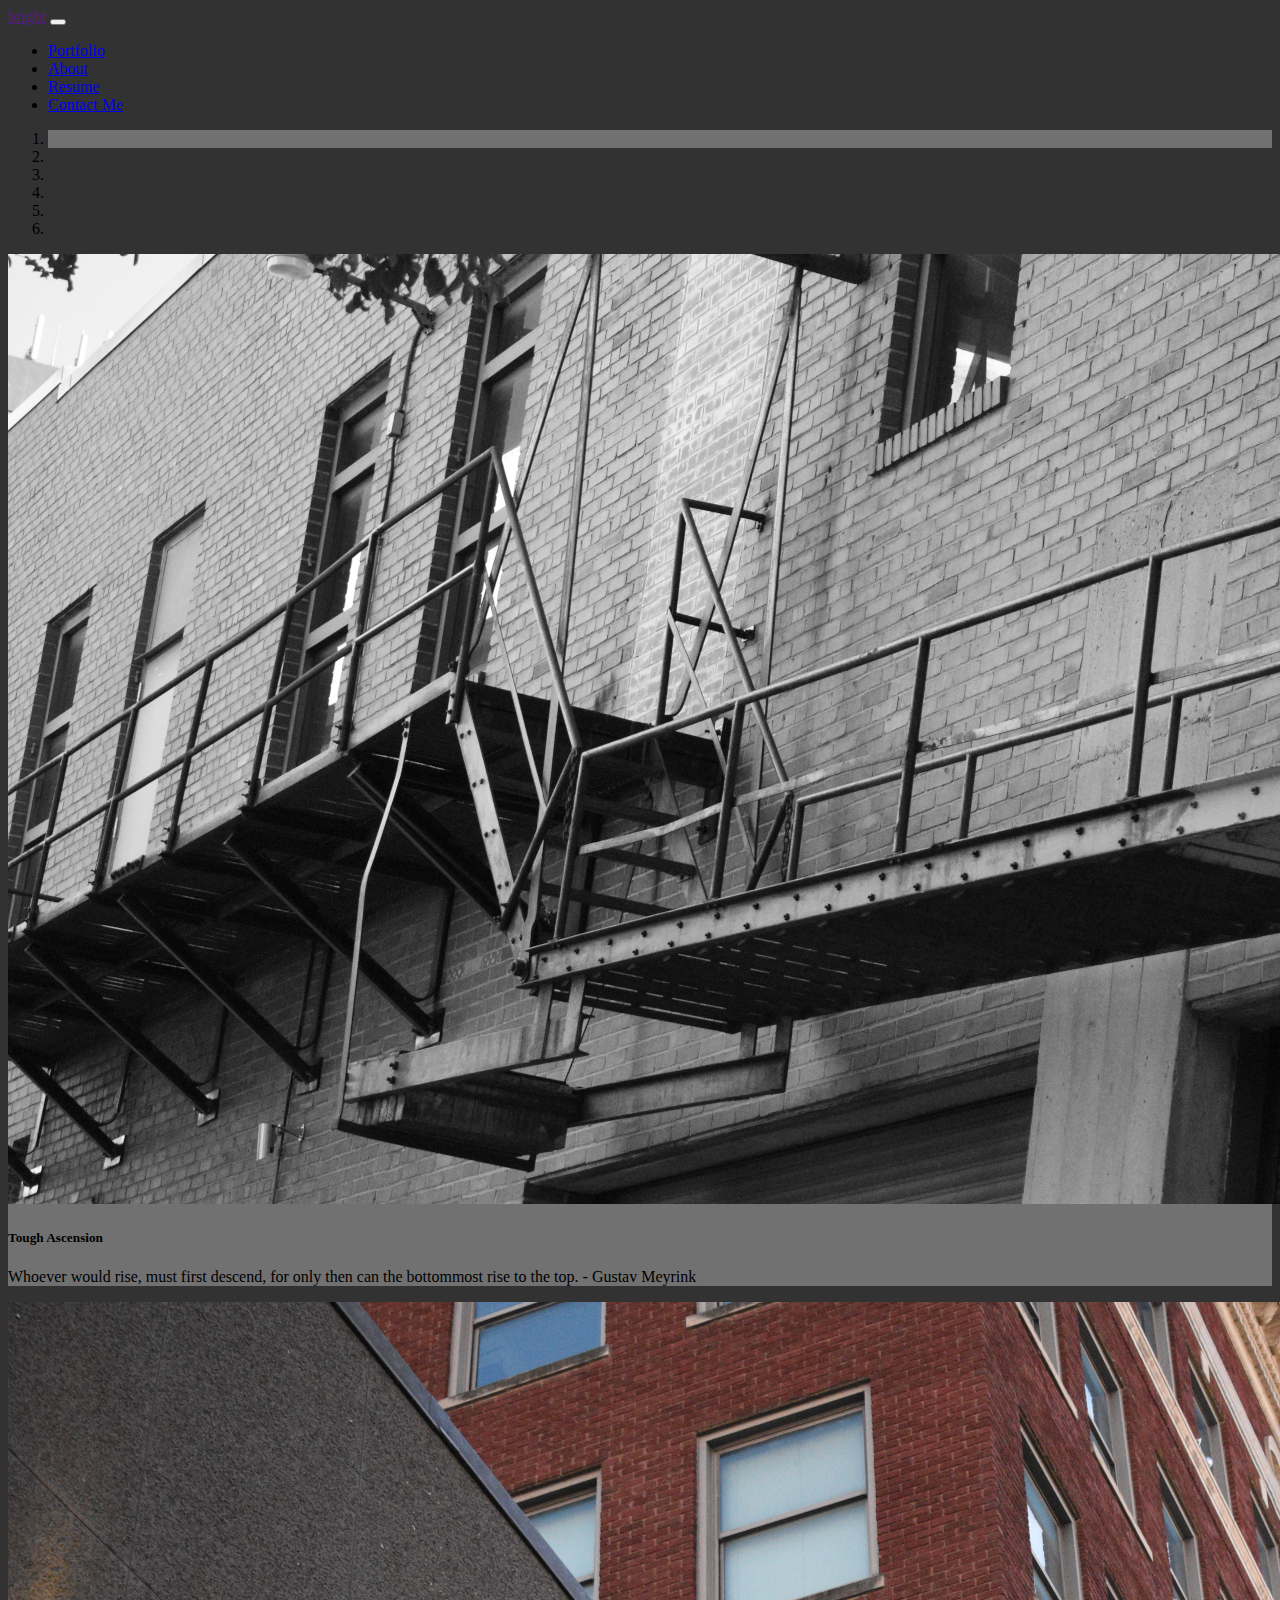
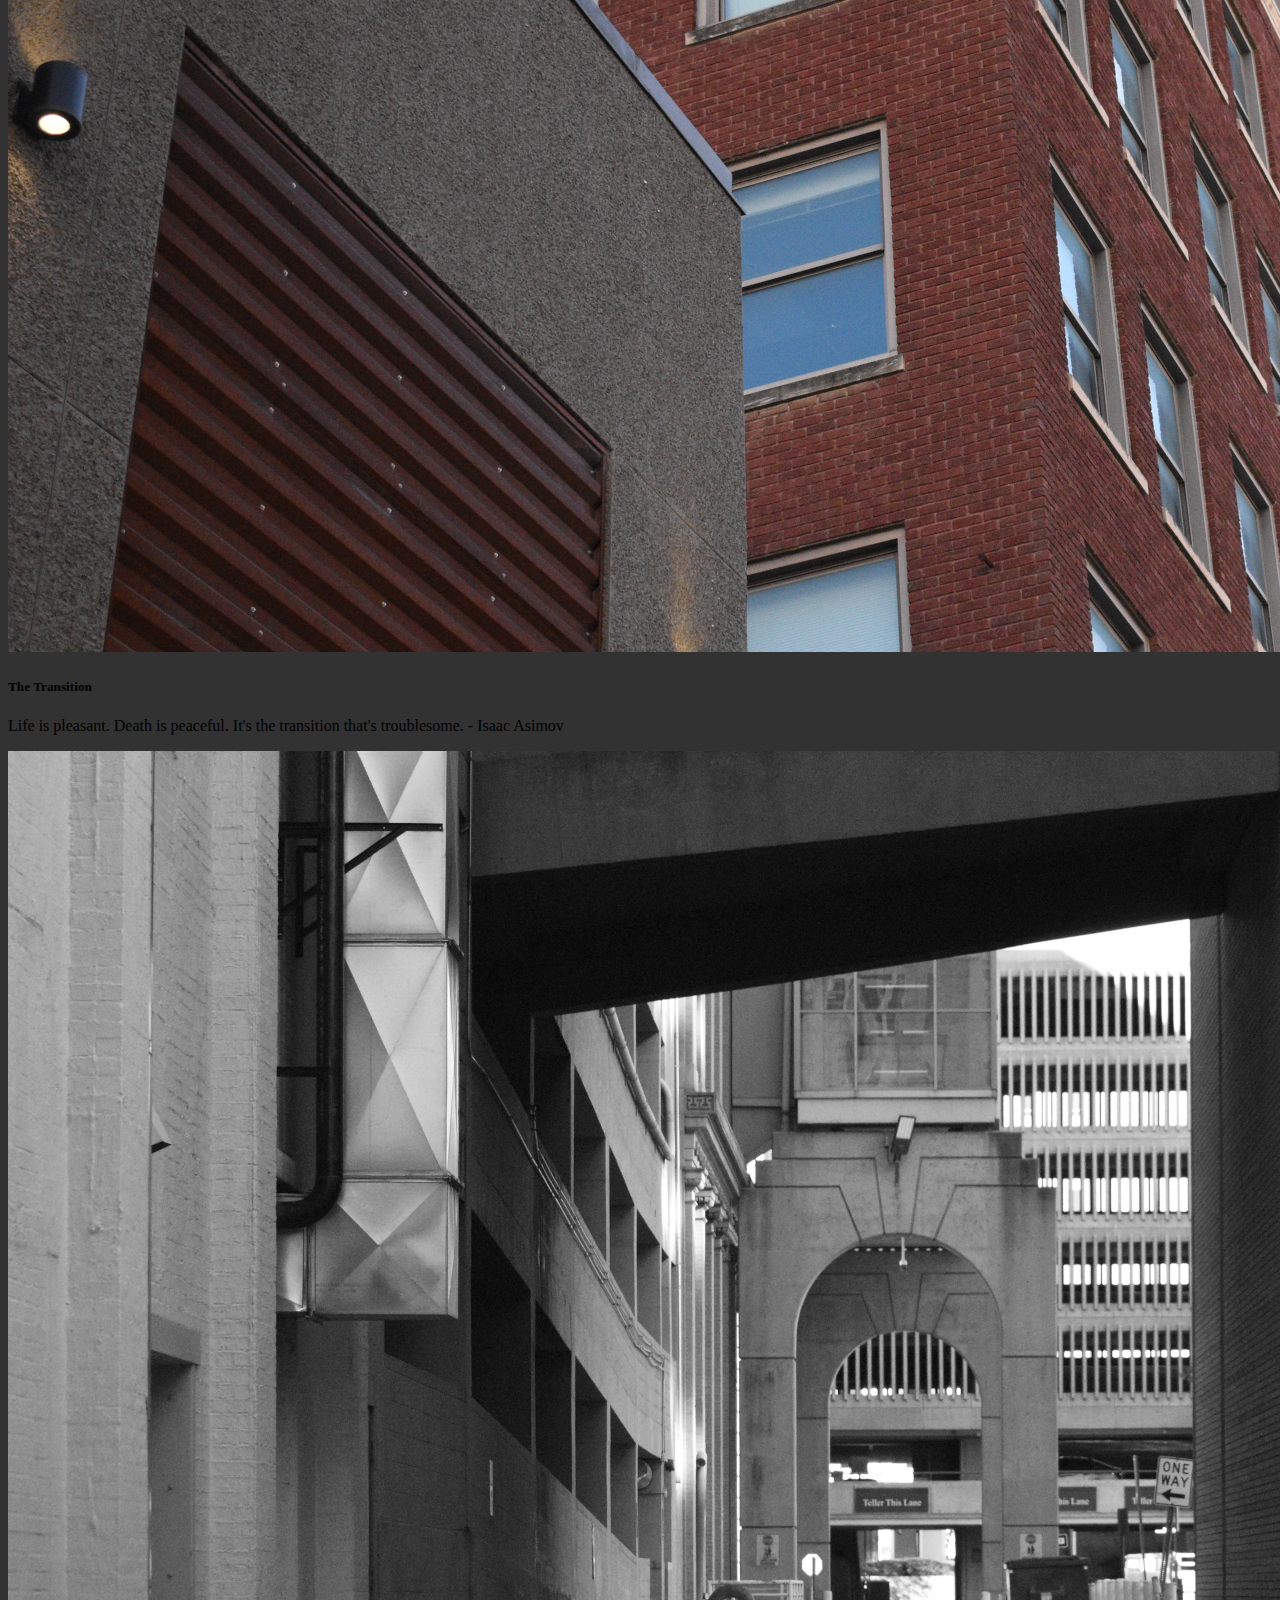
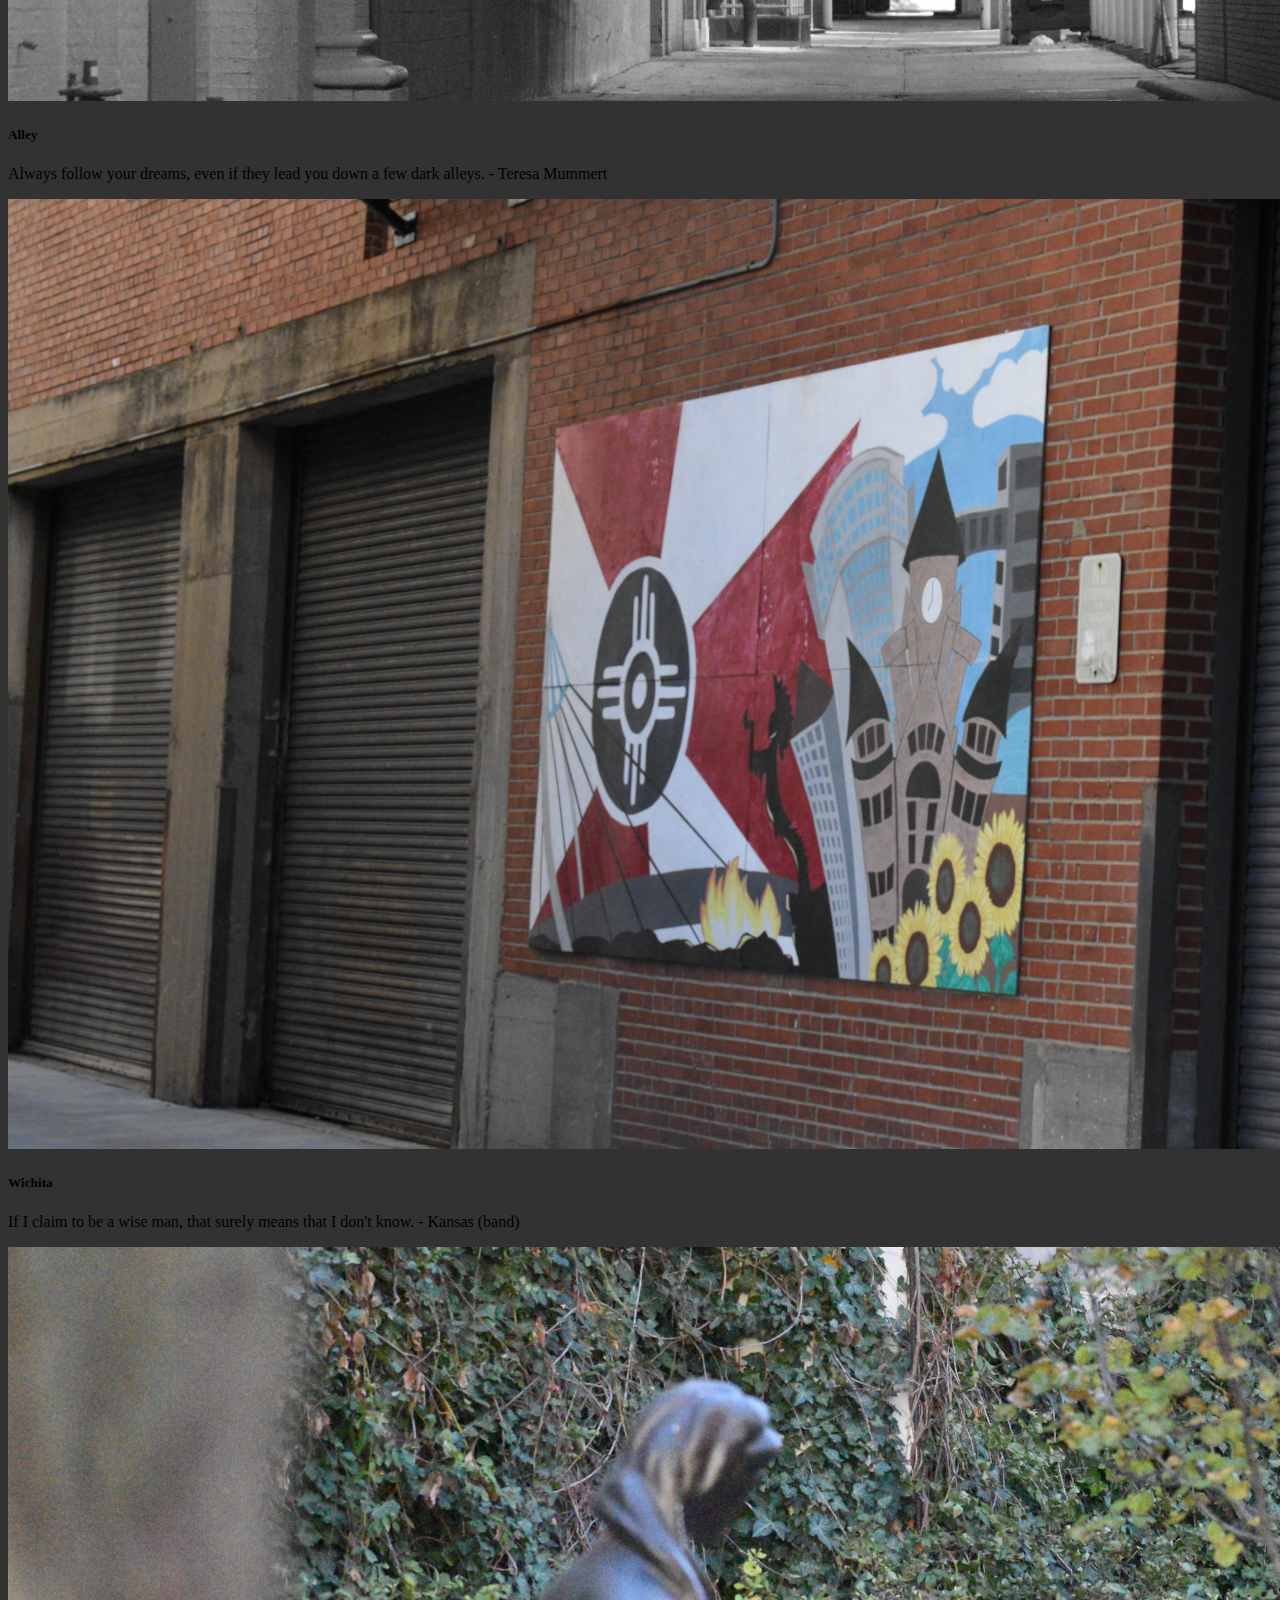
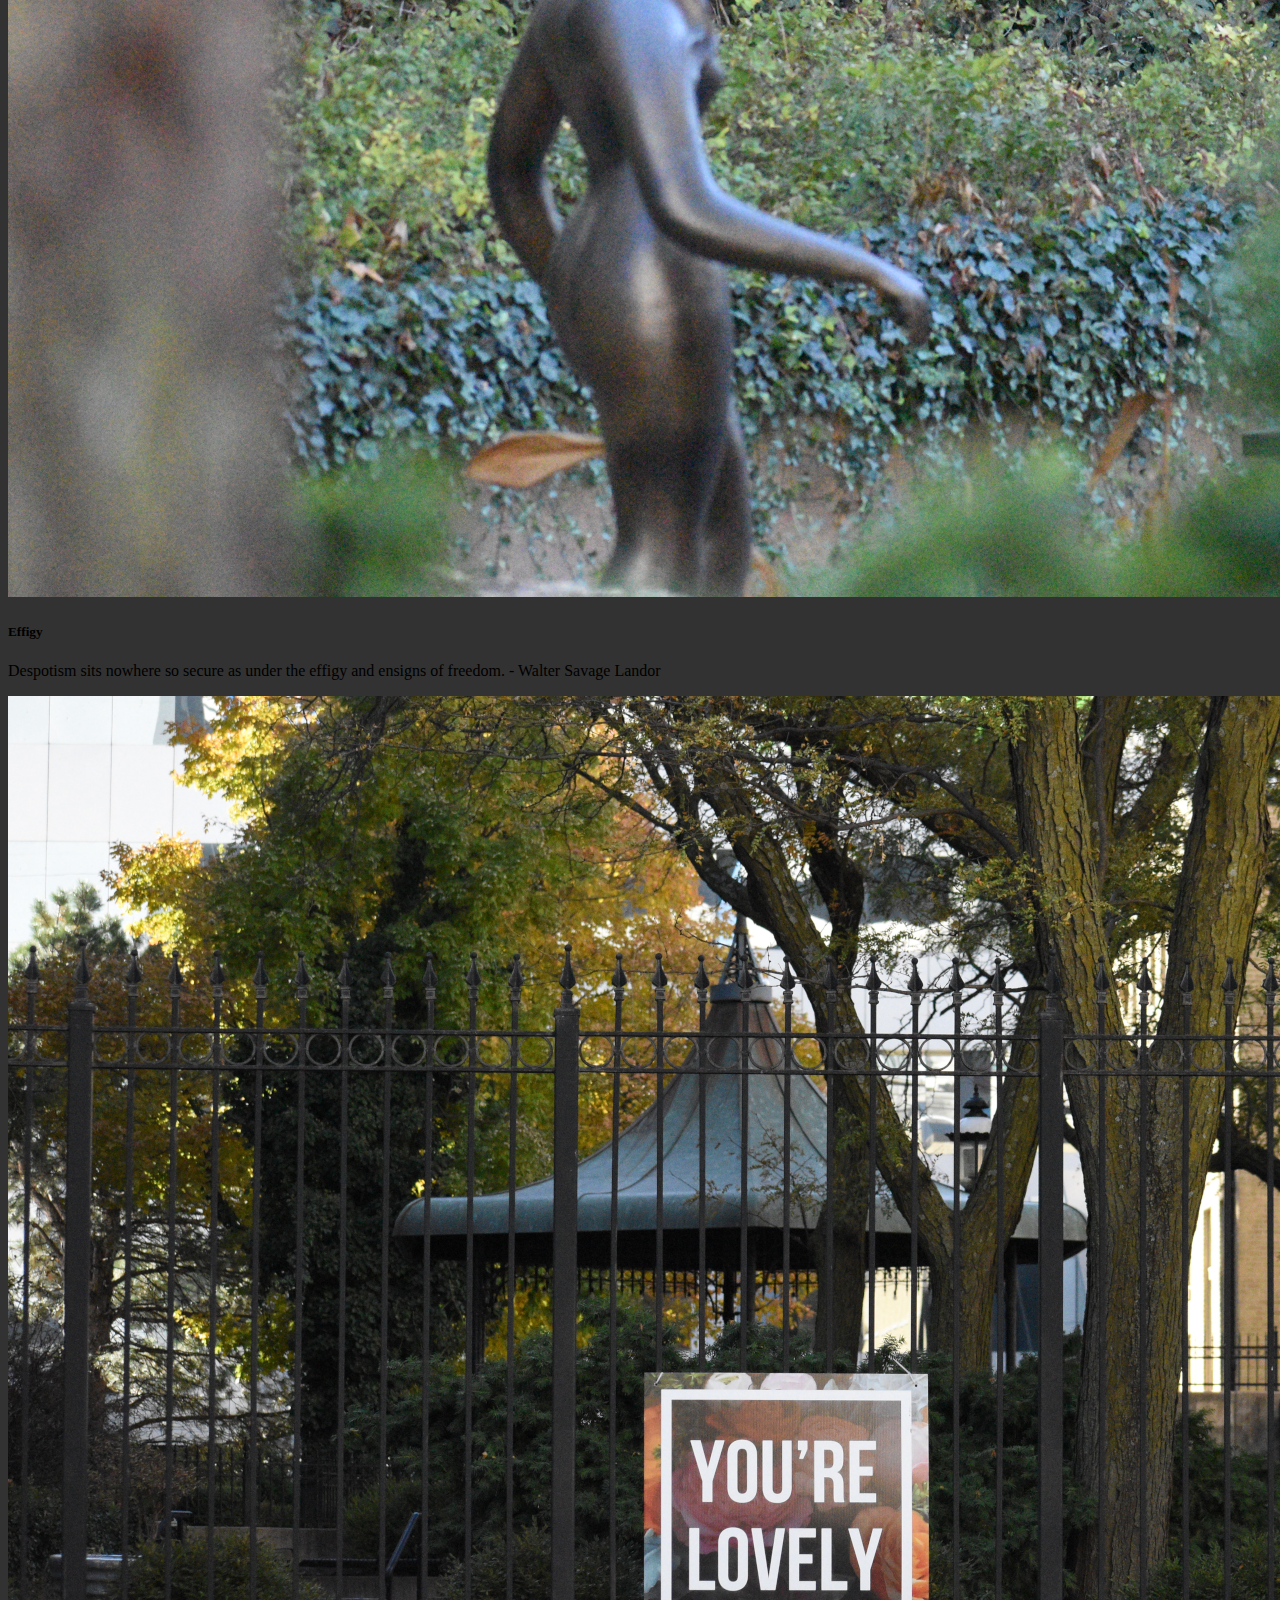
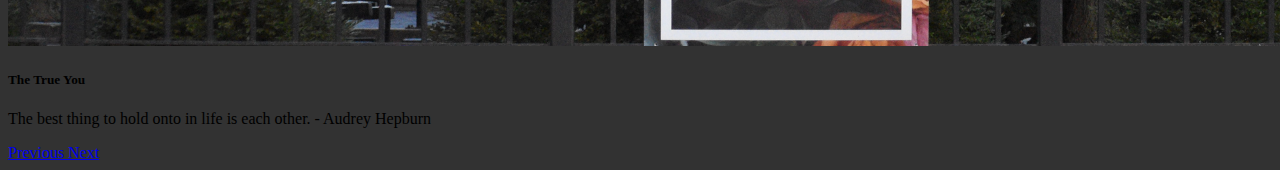
==== index.html @ 81909c21 "Initail upload" ====
<!DOCTYPE html>
<html lang="en">
<head>
    <meta charset="UTF-8">
    <meta name="viewport" content="width=device-width, initial-scale=1, shrink-to-fit=no">

    <title>Jeremy Page</title>
    <link rel="stylesheet" href="https://cdn.jsdelivr.net/npm/bootstrap@4.5.3/dist/css/bootstrap.min.css" integrity="sha384-TX8t27EcRE3e/ihU7zmQxVncDAy5uIKz4rEkgIXeMed4M0jlfIDPvg6uqKI2xXr2" crossorigin="anonymous">
    <link rel="stylesheet" href="style.css" type="text/css">
    <link rel="icon" href="beaverFavicon.ico">


</head>
<body>

<!-- Code for navbar is modified from examples at https://getbootstrap.com/docs/4.5/components/navbar/ -->
    <nav class="navbar fixed-top navbar-expand-lg navbar-dark">
        <a class="navbar-brand" href=""> bright</a>

        <button class="navbar-toggler" type="button" data-toggle="collapse" data-target="#navbarID" aria-controls="navbarToggler" aria-expanded="false" aria-label="Toggle navigation">
            <span class="navbar-toggler-icon"></span>
        </button>

        <div class="collapse navbar-collapse" id="navbarID">
        <ul class="navbar-nav ml-auto">
            <li class="nav-item">
                <a class="nav-link" href="portfolio.html">Portfolio</a>
            </li>
            <li class="nav-item">
                <a class="nav-link" href="about-me.html">About</a>
            </li>
            <li class="nav-item">
                <a class="nav-link" href="resume.html">Resume</a>
            </li>
            <li class="nav-item">
                <a class="nav-link" href="contact-me.html">Contact Me</a>
            </li>
        </ul>
        </div>
    </nav>


    <!-- Code for carousel was modified from examples at https://getbootstrap.com/docs/4.5/components/carousel/ -->
    <div id="carousel" class="carousel slide z-depth-1-half mt-5" data-ride="carousel">
        <ol class="carousel-indicators">
            <li data-target="#carousel" data-slide-to="0" class="active"></li>
            <li data-target="#carousel" data-slide-to="1"></li>
            <li data-target="#carousel" data-slide-to="2"></li>
            <li data-target="#carousel" data-slide-to="3"></li>
            <li data-target="#carousel" data-slide-to="4"></li>
            <li data-target="#carousel" data-slide-to="5"></li>

        </ol>
        <div class="carousel-inner">
            <div class="carousel-item active">
                <img src="img/stairAlleyCropped.png" class="d-block w-100" alt="Payton Wall">
                <div class="carousel-caption d-none d-md-block">
                    <h5>Tough Ascension</h5>
                    <p>Whoever would rise, must first descend, for only then can the bottommost rise to the top. - Gustav Meyrink</p>
                </div>
            </div>
            <div class="carousel-item">
                <img src="img/buildingsSideCropped.png" class="d-block w-100" alt="Payton Stairs">
                <div class="carousel-caption d-none d-md-block">
                    <h5>The Transition</h5>
                    <p>Life is pleasant. Death is peaceful. It's the transition that's troublesome. - Isaac Asimov</p>
                </div>
            </div>
            <div class="carousel-item">
                <img src="img/longAlleyCropped.png" class="d-block w-100" alt="Payton Stairs 2">
                <div class="carousel-caption d-none d-md-block">
                    <h5>Alley</h5>
                    <p>Always follow your dreams, even if they lead you down a few dark alleys. - Teresa Mummert</p>
                </div>
            </div>
            <div class="carousel-item">
                <img src="img/alleyArtColorCropped.png" class="d-block w-100" alt="Payton Stairs 2">
                <div class="carousel-caption d-none d-md-block">
                    <h5>Wichita</h5>
                    <p>If I claim to be a wise man, that surely means that I don't know. - Kansas (band)</p>
                </div>
            </div>
            <div class="carousel-item">
                <img src="img/statueWalkingCropped.png" class="d-block w-100" alt="Payton Stairs 2">
                <div class="carousel-caption d-none d-md-block">
                    <h5>Effigy</h5>
                    <p>Despotism sits nowhere so secure as under the effigy and ensigns of freedom. - Walter Savage Landor</p>
                </div>
            </div>
            <div class="carousel-item">
                <img src="img/youreLovelyCropped.png" class="d-block w-100" alt="Payton Stairs 2">
                <div class="carousel-caption text-muted font-weight-bolder d-none d-md-block">
                    <h5>The True You</h5>
                    <p>The best thing to hold onto in life is each other. - Audrey Hepburn</p>
                </div>
            </div>
        </div>
        <a class="carousel-control-prev" href="#carousel" role="button" data-slide="prev">
            <span class="carousel-control-prev-icon" aria-hidden="true"></span>
            <span class="sr-only">Previous</span>
        </a>
        <a class="carousel-control-next" href="#carousel" role="button" data-slide="next">
            <span class="carousel-control-next-icon" aria-hidden="true"></span>
            <span class="sr-only">Next</span>
        </a>
    </div>




    <script src="https://code.jquery.com/jquery-3.5.1.slim.min.js" integrity="sha384-DfXdz2htPH0lsSSs5nCTpuj/zy4C+OGpamoFVy38MVBnE+IbbVYUew+OrCXaRkfj" crossorigin="anonymous"></script>
    <script src="https://cdn.jsdelivr.net/npm/popper.js@1.16.1/dist/umd/popper.min.js" integrity="sha384-9/reFTGAW83EW2RDu2S0VKaIzap3H66lZH81PoYlFhbGU+6BZp6G7niu735Sk7lN" crossorigin="anonymous"></script>
    <script src="https://cdn.jsdelivr.net/npm/bootstrap@4.5.3/dist/js/bootstrap.min.js" integrity="sha384-w1Q4orYjBQndcko6MimVbzY0tgp4pWB4lZ7lr30WKz0vr/aWKhXdBNmNb5D92v7s" crossorigin="anonymous"></script>
</body>
</html>
---- style.css ----
nav{
    background: #323232
}

.about{
    position: absolute;
    left: 100px
}

.work{
    position: absolute;
}

.contact{
    position: absolute;
    left: 200px
}

.resume{
    position: absolute;
    left: 10px;
}

/*.c-nav{*/
/*    max-width: 1600px;*/
/*    width: 100%;*/
/*    margin: auto;*/
/*    position: relative;*/
/*}*/

/*.c-nav-list{*/
/*    max-width: 90%;*/
/*    list-style-type: none;*/
/*    overflow: hidden;*/
/*    margin: auto;*/
/*    padding: 0;*/
/*}*/

/*ul {*/
/*    display: block;*/
/*    list-style-type: disc;*/
/*    margin-block-start: 1em;*/
/*    margin-block-end: 1em;*/
/*    margin-inline-start: 0;*/
/*    margin-inline-end: 0;*/
/*    padding-inline-start: 40px;*/
/*}*/

.sticky {
    position: fixed;
    top: 0;
    width: 100%;
}

.sticky + .content {
    padding-top: 102px;
}

.top-container{
    padding: 10px
}

.h1-index{
    margin-top: 3em;
}

.center{
    display: block;
    margin-left: auto;
    margin-right: auto;
    height: 600px;
    width: 800px;
    border: 5px solid #555
}

.center1{
    text-align: center;
    display: block;
    margin-left: auto;
    margin-right: auto;
}

.center2{
    margin-top: 30px;
    text-align: center;
    display: block;
    margin-left: auto;
    margin-right: auto;
}

.align-left{
    text-align: left;
}

.align-right{
    text-align: right;
}

body{
    background-color: #323232;
}

* {box-sizing:border-box}

/* Slideshow container */
.slideshow-container {
    max-width: 1000px;
    position: relative;
    margin: auto;
}

/* Hide the images by default */
.mySlides {
    display: none;
}

/* Next & previous buttons */
.prev, .next {
    cursor: pointer;
    position: absolute;
    top: 50%;
    width: auto;
    margin-top: -22px;
    padding: 16px;
    color: white;
    font-weight: bold;
    font-size: 18px;
    transition: 0.6s ease;
    border-radius: 0 3px 3px 0;
    user-select: none;
}

/* Position the "next button" to the right */
.next {
    right: 0;
    border-radius: 3px 0 0 3px;
}

/* On hover, add a black background color with a little bit see-through */
.prev:hover, .next:hover {
    background-color: rgba(0,0,0,0.8);
}

/* Caption text */
.text {
    color: #f2f2f2;
    font-size: 15px;
    padding: 8px 12px;
    position: absolute;
    bottom: 8px;
    width: 100%;
    text-align: center;
}

/* Number text (1/3 etc) */
.numbertext {
    color: #f2f2f2;
    font-size: 12px;
    padding: 8px 12px;
    position: absolute;
    top: 0;
}

/* The dots/bullets/indicators */
.dot {
    cursor: pointer;
    height: 15px;
    width: 15px;
    margin: 0 2px;
    background-color: #bbb;
    border-radius: 50%;
    display: inline-block;
    transition: background-color 0.6s ease;
}

.active, .dot:hover {
    background-color: #717171;
}

/* Fading animation */
.fade {
    -webkit-animation-name: fade;
    -webkit-animation-duration: 1.5s;
    animation-name: fade;
    animation-duration: 1.5s;
}

@-webkit-keyframes fade {
    from {opacity: .4}
    to {opacity: 1}
}

@keyframes fade {
    from {opacity: .4}
    to {opacity: 1}
}

.contact-color {
    background-color: #276840;
}

.white-text {
    color: white;
}
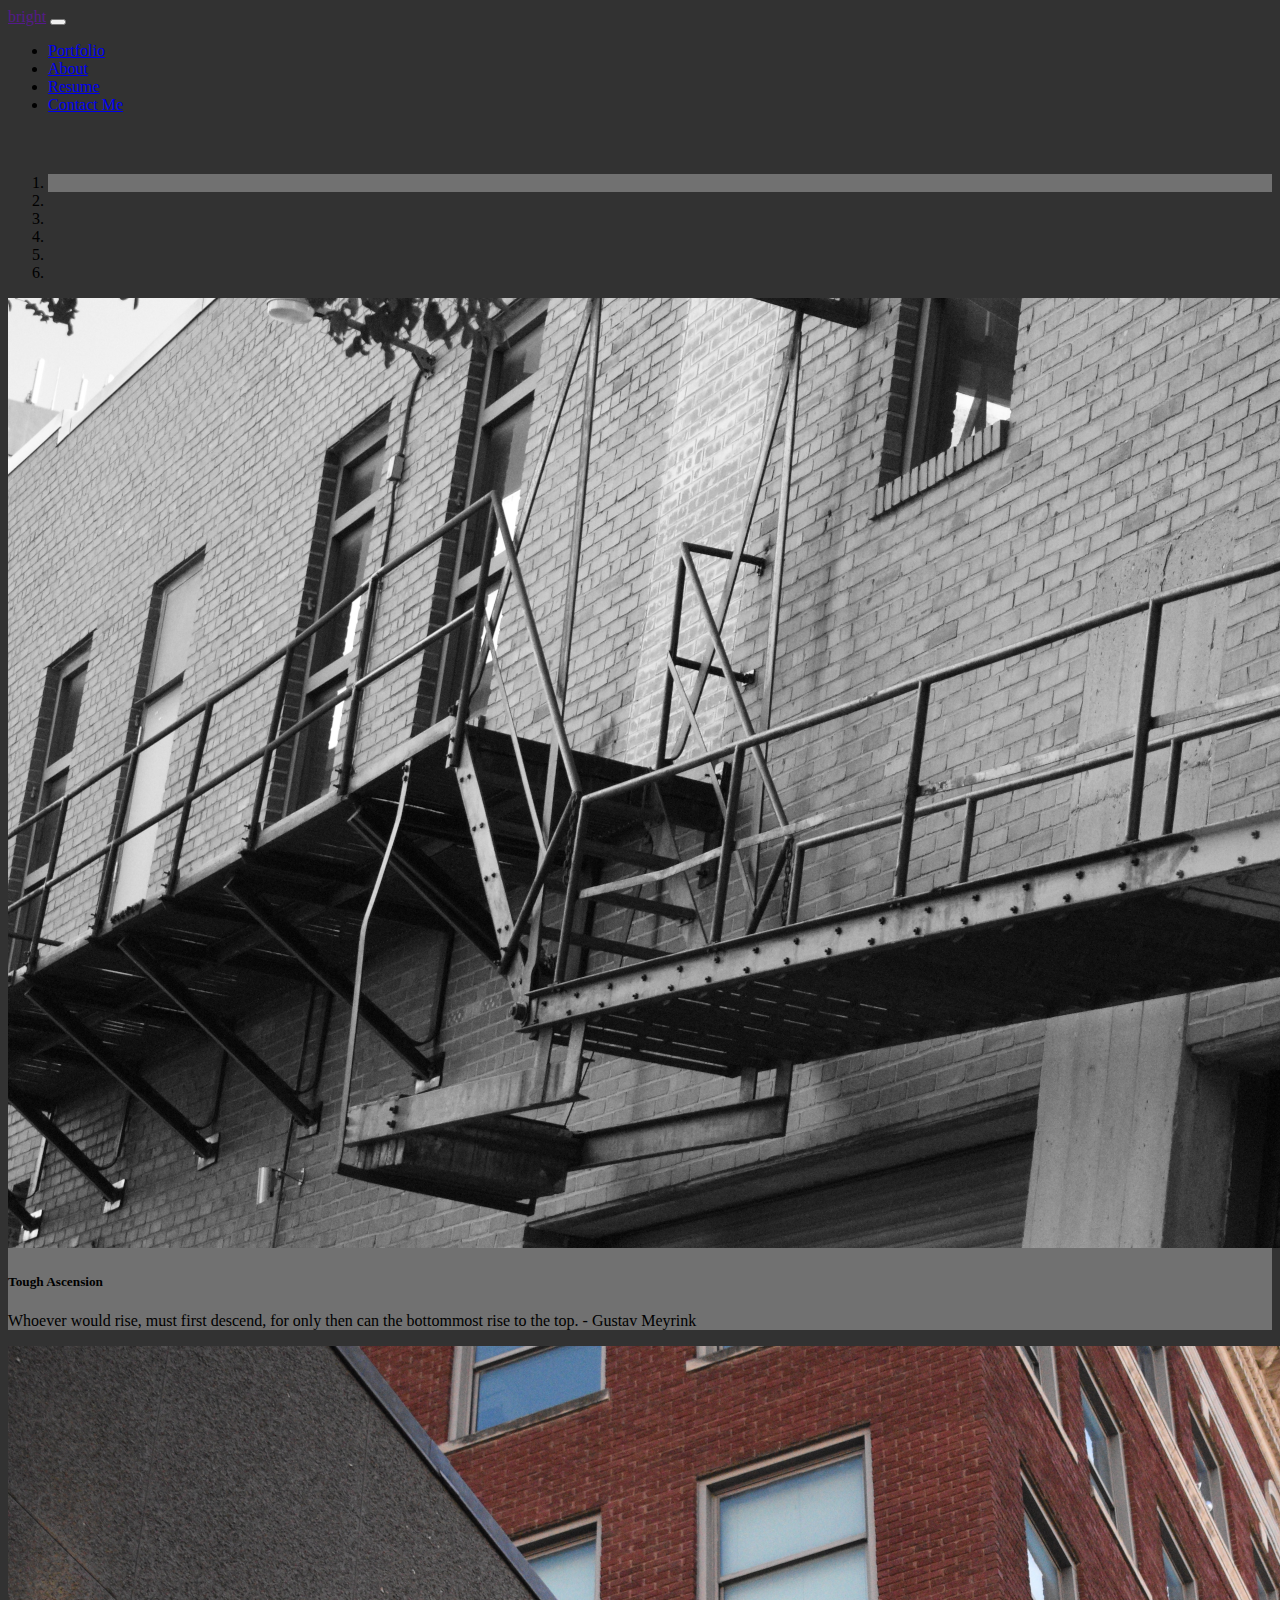
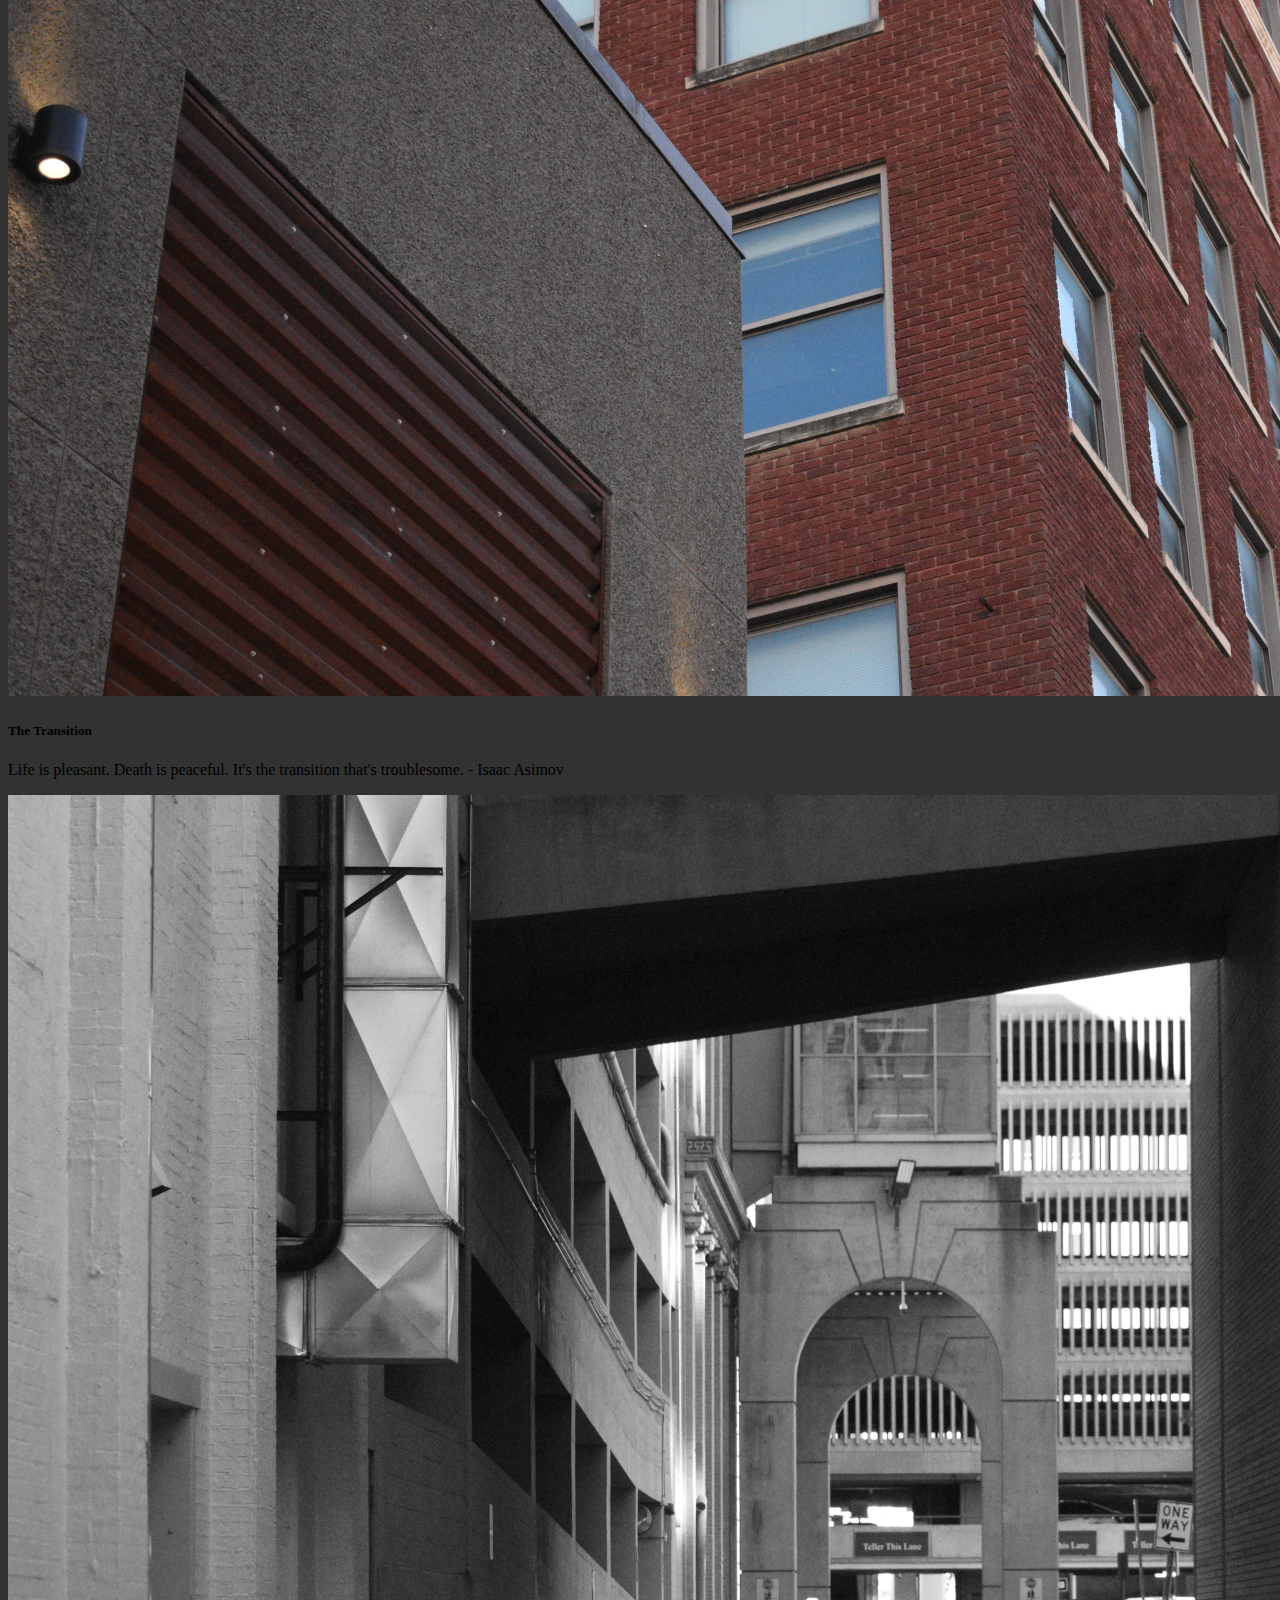
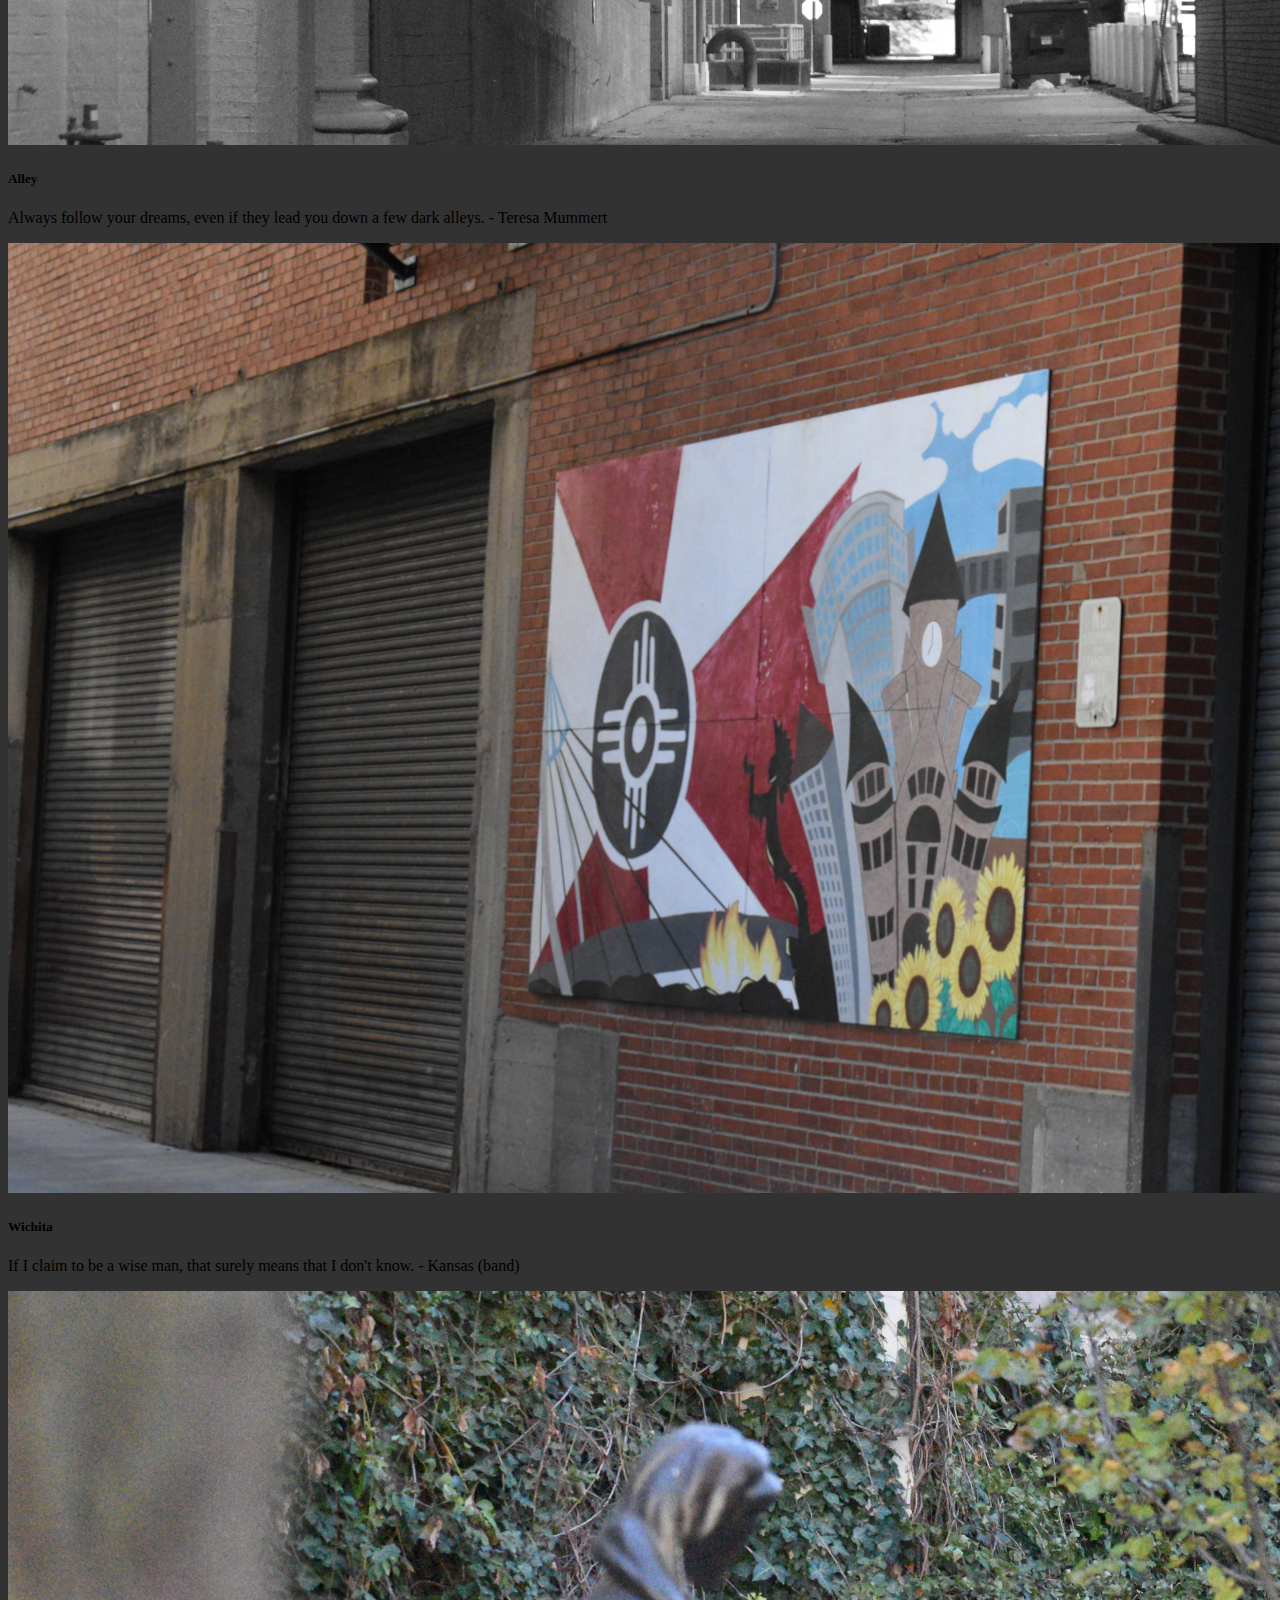
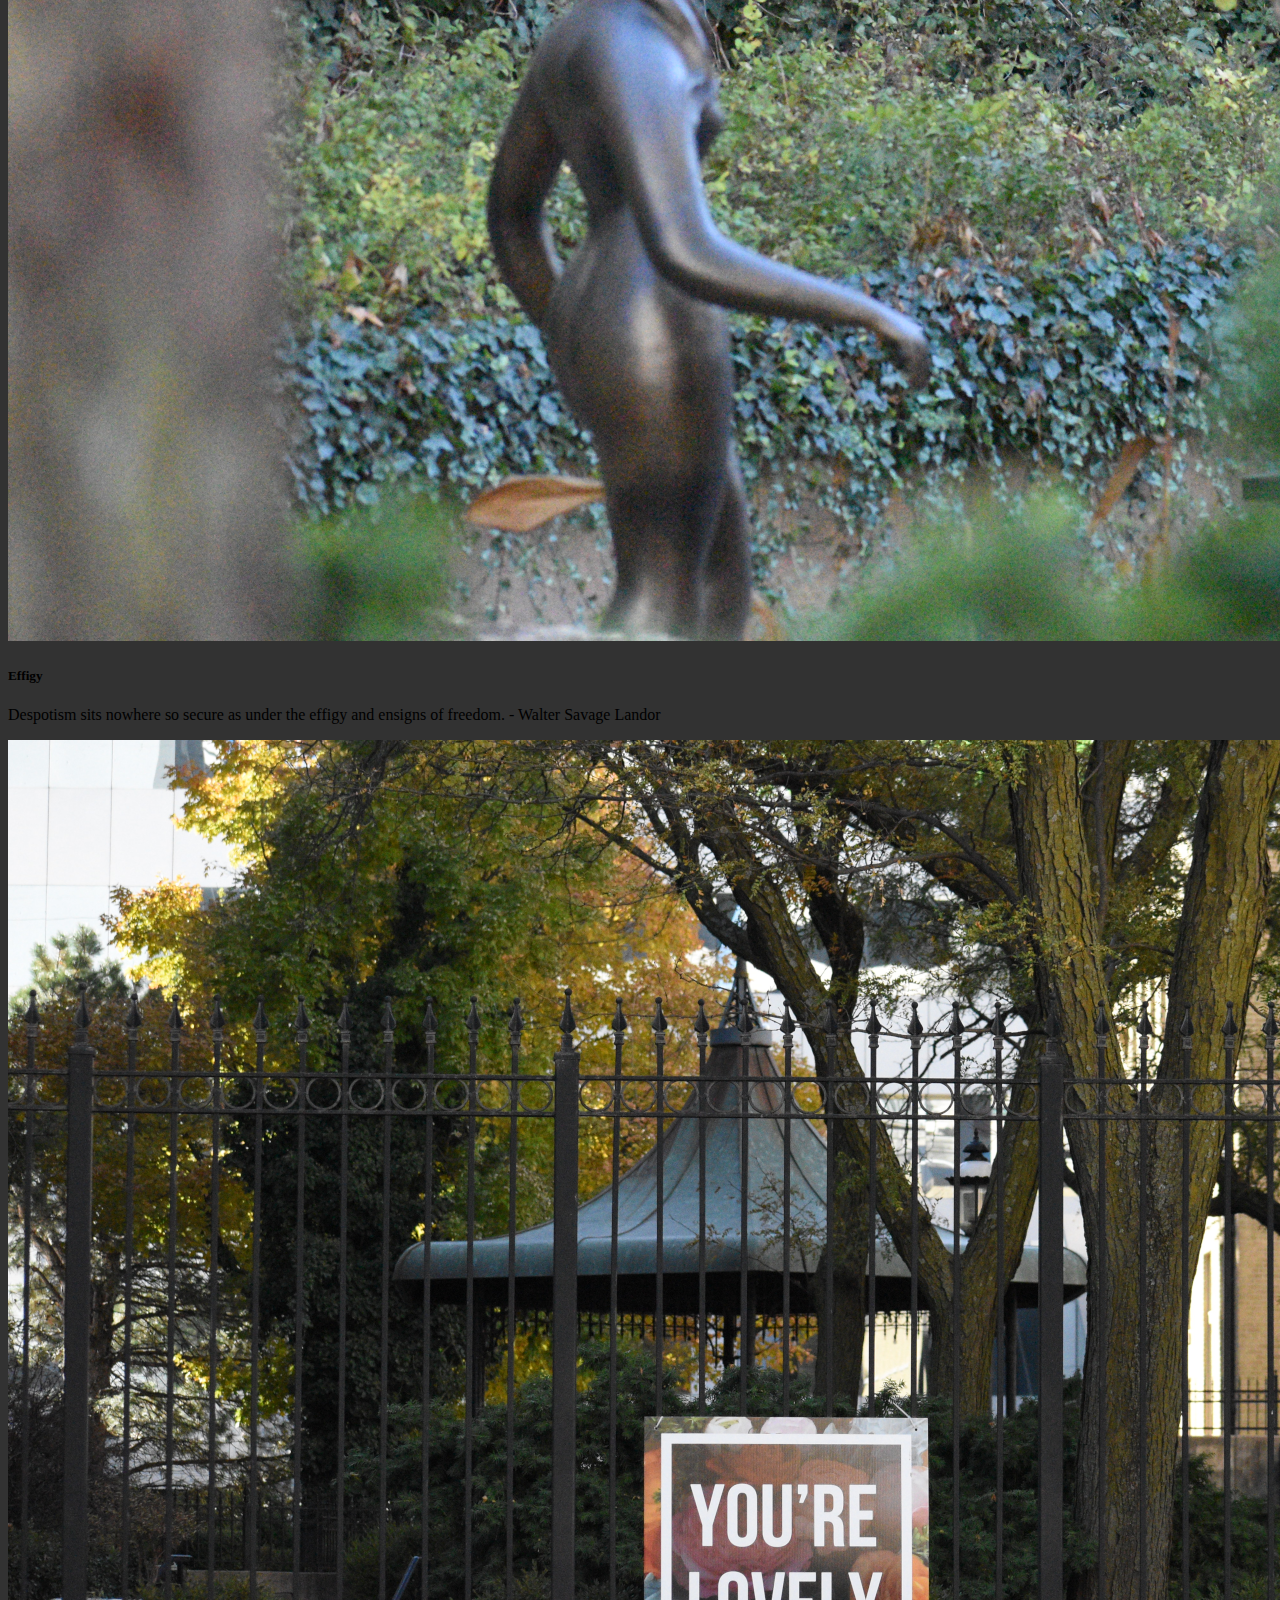
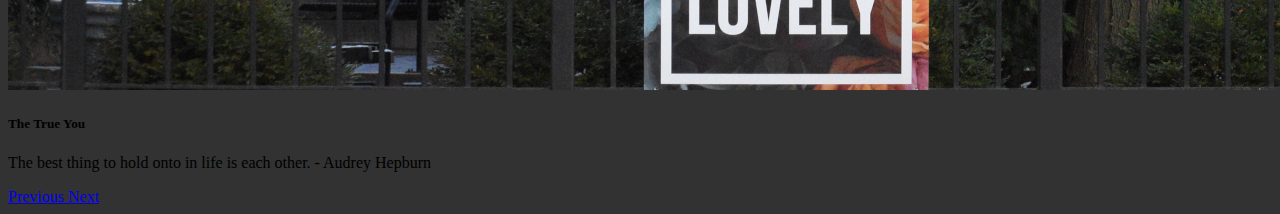
==== commit 9b3e08f6: "Added margin-top to css" ====
--- a/index.html
+++ b/index.html
@@ -41,7 +41,7 @@
 
 
     <!-- Code for carousel was modified from examples at https://getbootstrap.com/docs/4.5/components/carousel/ -->
-    <div id="carousel" class="carousel slide z-depth-1-half mt-5" data-ride="carousel">
+    <div id="carousel" class="carousel slide z-depth-1-half margin-top" data-ride="carousel">
         <ol class="carousel-indicators">
             <li data-target="#carousel" data-slide-to="0" class="active"></li>
             <li data-target="#carousel" data-slide-to="1"></li>
--- a/style.css
+++ b/style.css
@@ -201,4 +201,8 @@
 
 .white-text {
     color: white;
+}
+
+.margin-top{
+    margin-top: 60px;
 }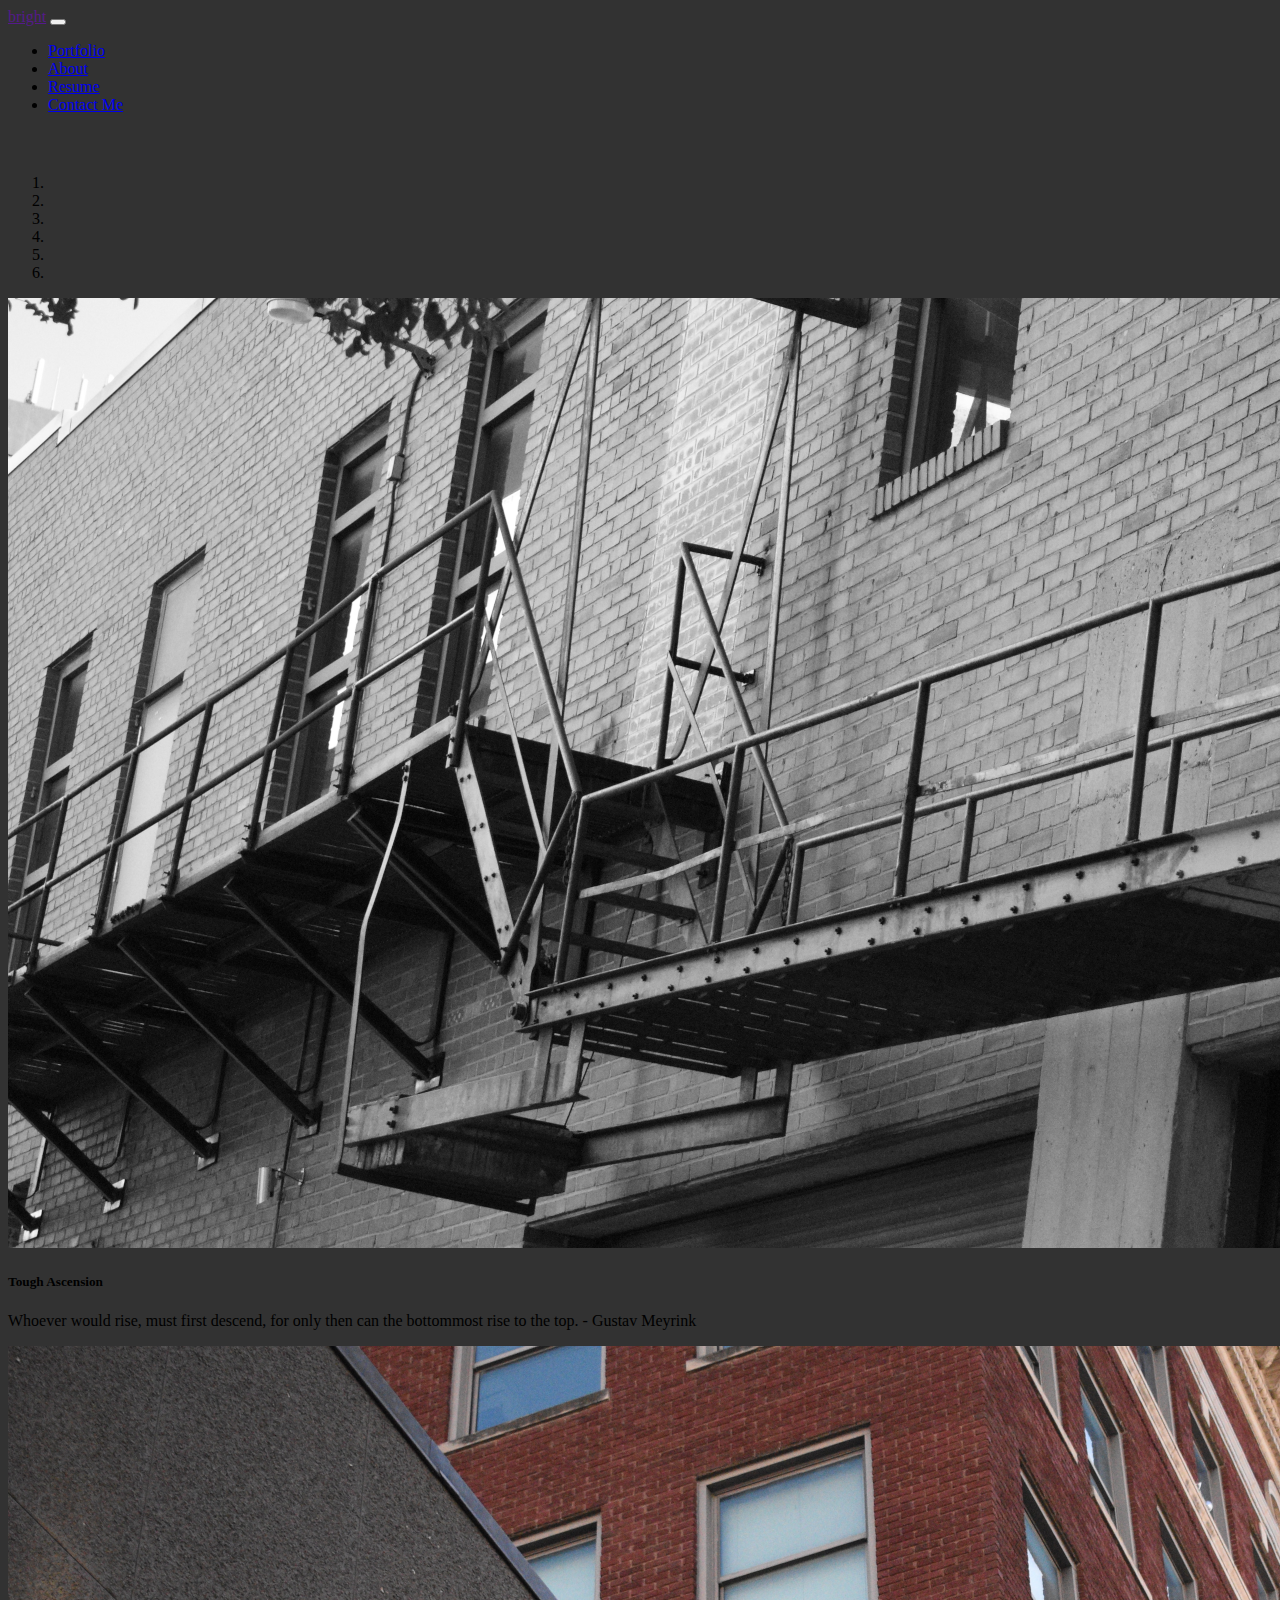
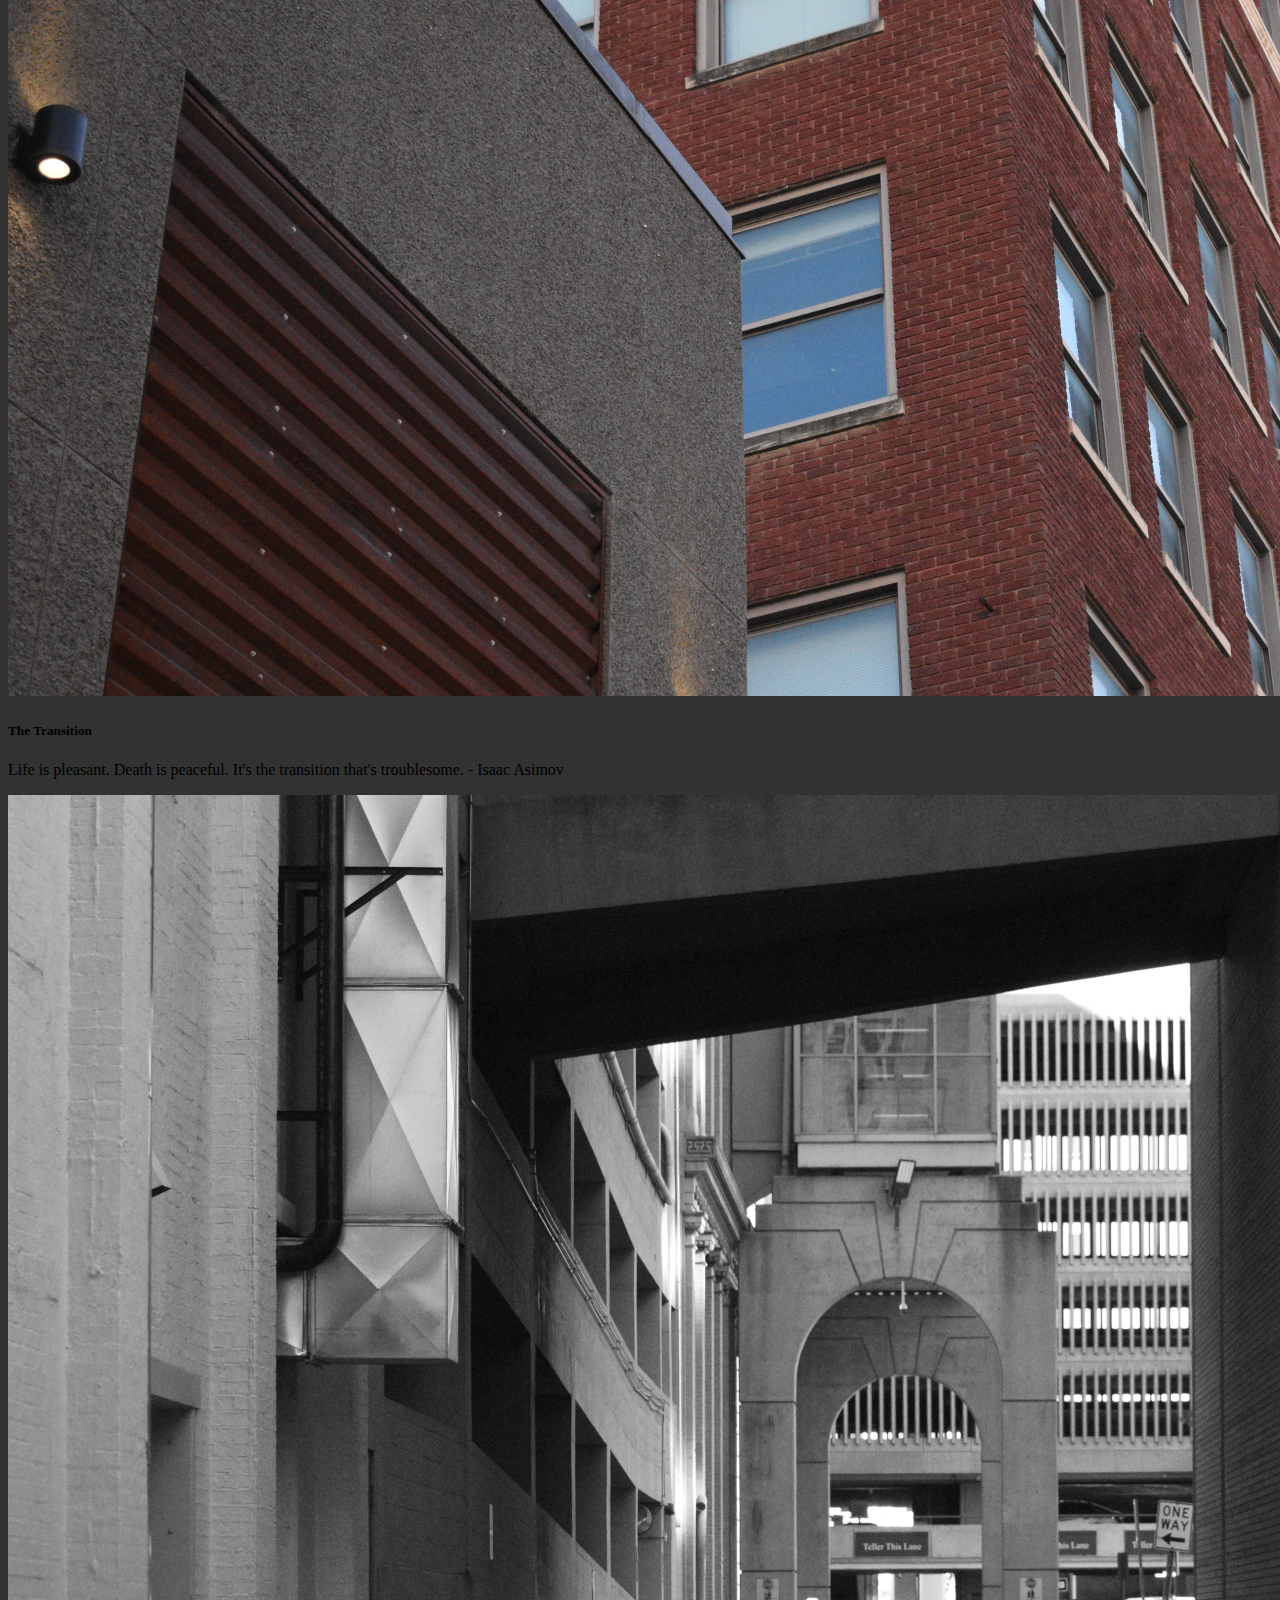
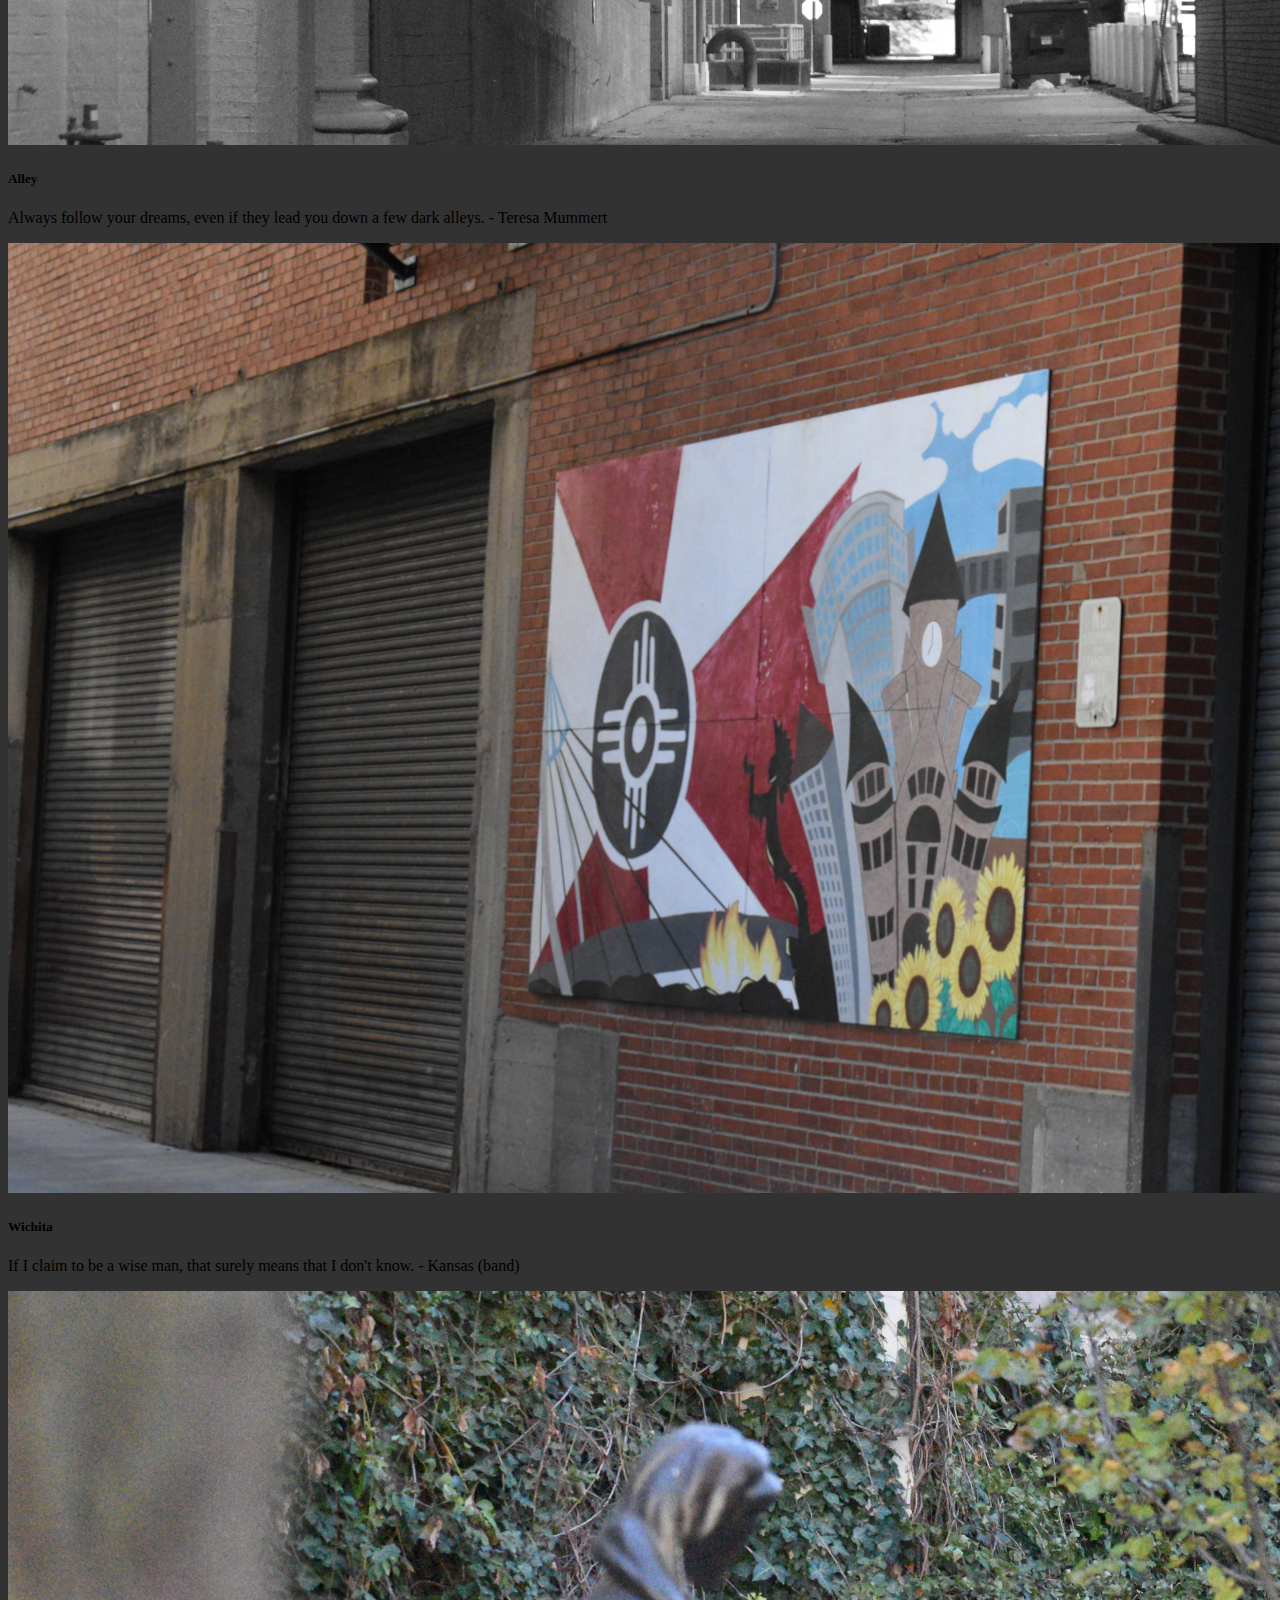
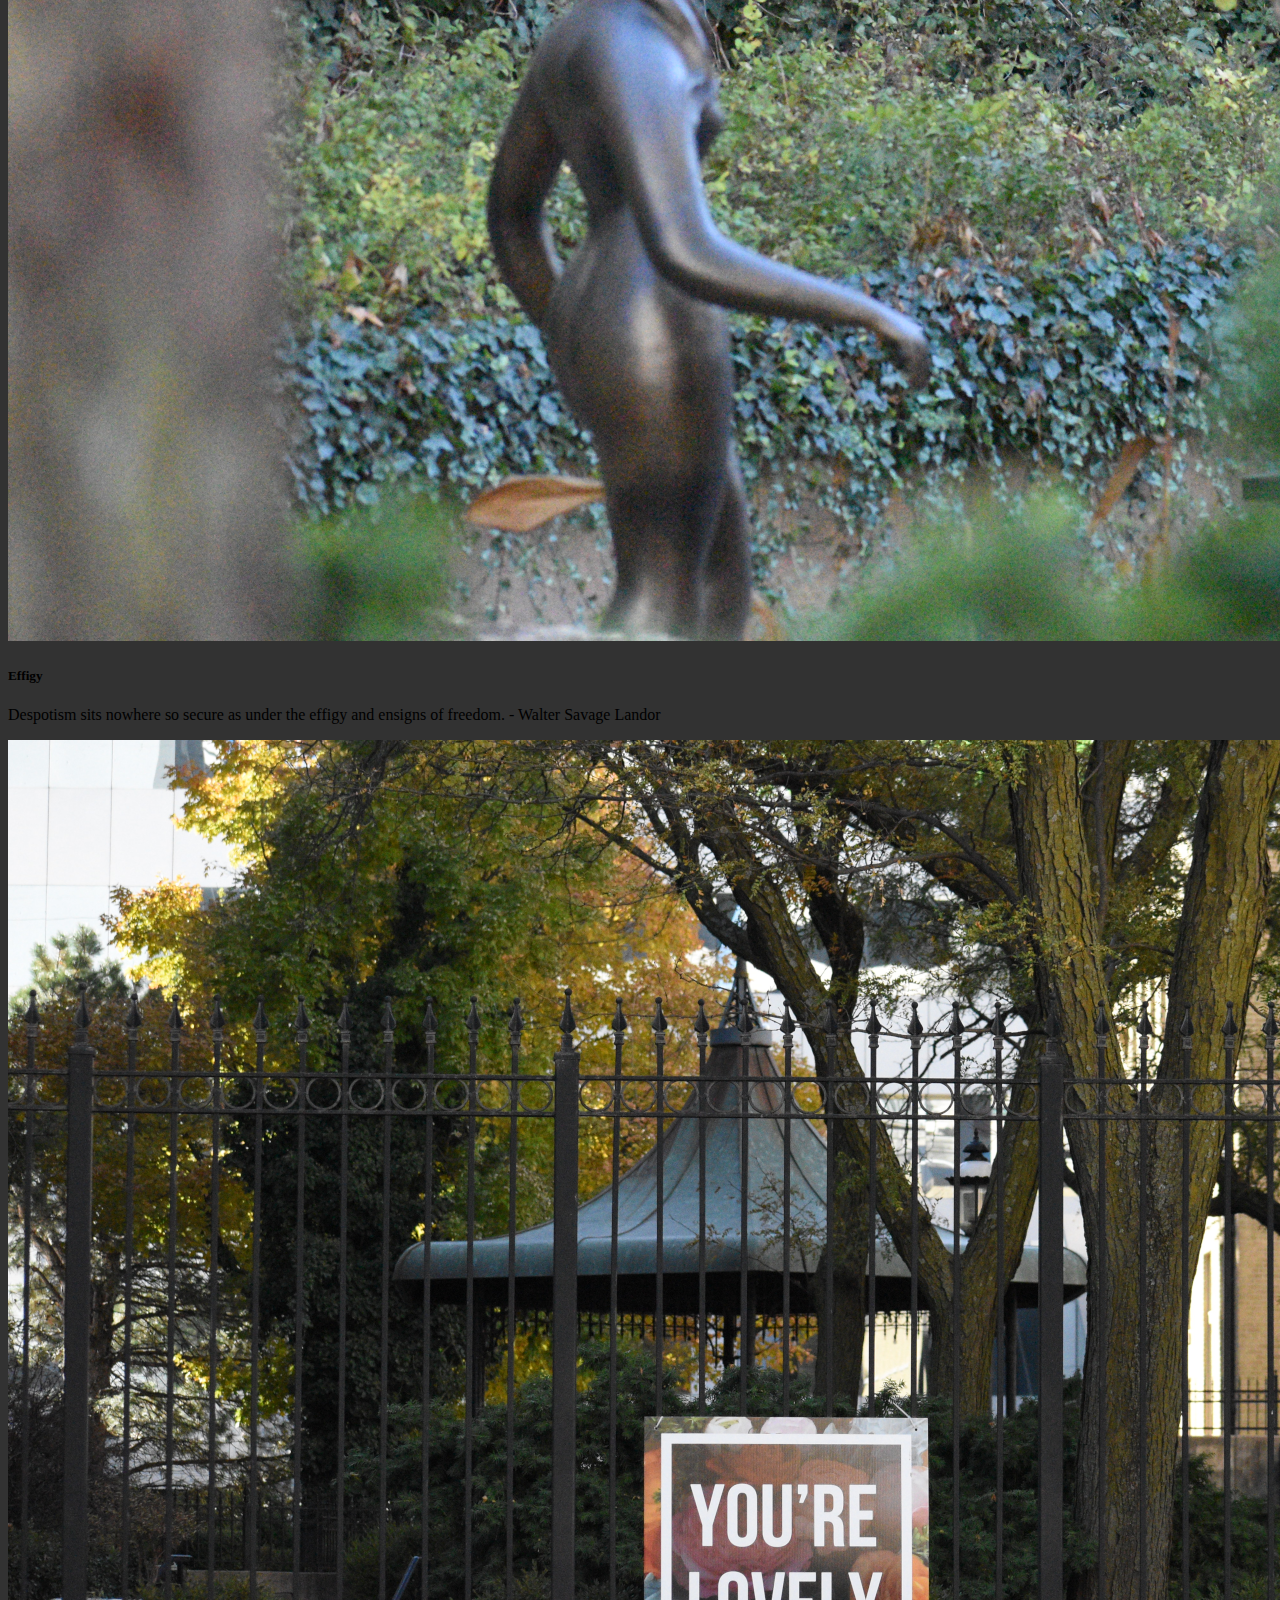
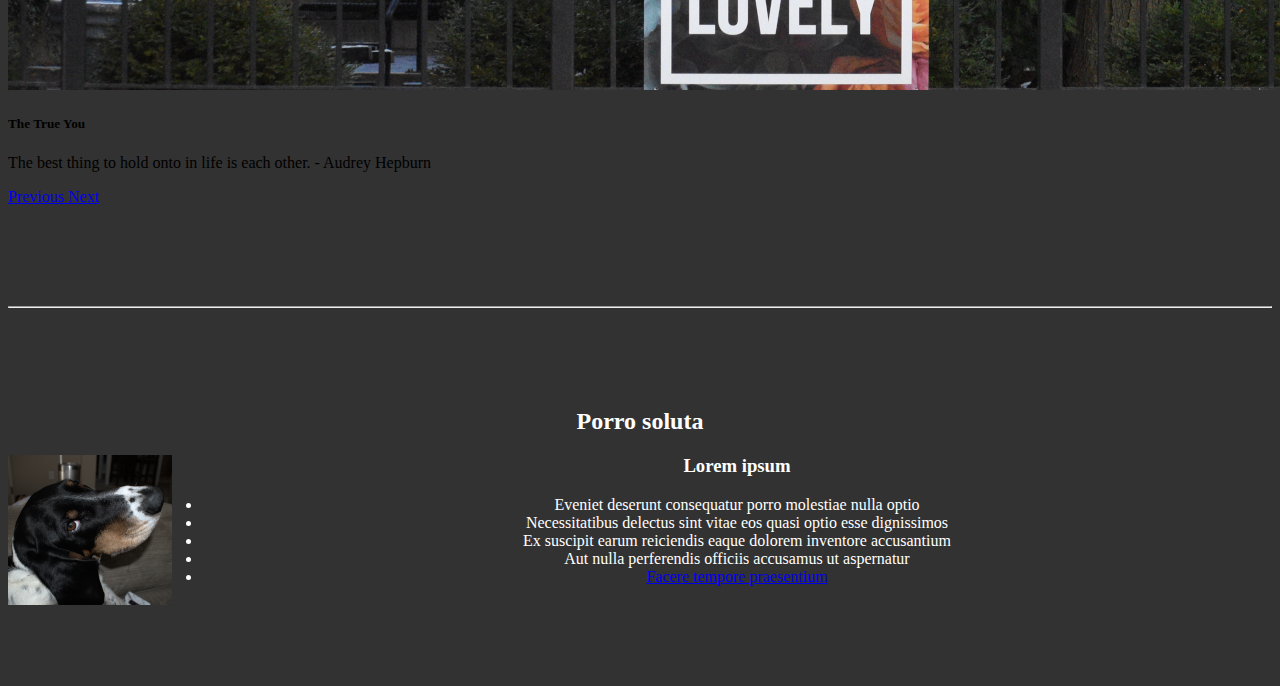
==== commit 66f74911: "updated pages" ====
--- a/index.html
+++ b/index.html
@@ -105,6 +105,26 @@
         </a>
     </div>
 
+<div class="w-75 bottom-index-container center2">
+    <hr>
+    <div class="bottom-index-container white-text center2">
+        <h2>Porro soluta</h2>
+        <div class="w-50 center2 pt-2">
+            <img class="w-50 index-img-left" src="img/Jessecropped.png" alt="jesse"/>
+            <h3> Lorem ipsum</h3>
+            <ul>
+                <li>Eveniet deserunt consequatur porro molestiae nulla optio</li>
+                <li>Necessitatibus delectus sint vitae eos quasi optio esse dignissimos</li>
+                <li>Ex suscipit earum reiciendis eaque dolorem inventore accusantium</li>
+                <li>Aut nulla perferendis officiis accusamus ut aspernatur</li>
+                <li><a href="https://dogperday.com/">Facere tempore praesentium</a></li>
+            </ul>
+        </div>
+    </div>
+
+
+
+</div>
 
 
 
--- a/style.css
+++ b/style.css
@@ -1,68 +1,8 @@
+
 nav{
-    background: #323232
+    background-color: #323232;
 }
 
-.about{
-    position: absolute;
-    left: 100px
-}
-
-.work{
-    position: absolute;
-}
-
-.contact{
-    position: absolute;
-    left: 200px
-}
-
-.resume{
-    position: absolute;
-    left: 10px;
-}
-
-/*.c-nav{*/
-/*    max-width: 1600px;*/
-/*    width: 100%;*/
-/*    margin: auto;*/
-/*    position: relative;*/
-/*}*/
-
-/*.c-nav-list{*/
-/*    max-width: 90%;*/
-/*    list-style-type: none;*/
-/*    overflow: hidden;*/
-/*    margin: auto;*/
-/*    padding: 0;*/
-/*}*/
-
-/*ul {*/
-/*    display: block;*/
-/*    list-style-type: disc;*/
-/*    margin-block-start: 1em;*/
-/*    margin-block-end: 1em;*/
-/*    margin-inline-start: 0;*/
-/*    margin-inline-end: 0;*/
-/*    padding-inline-start: 40px;*/
-/*}*/
-
-.sticky {
-    position: fixed;
-    top: 0;
-    width: 100%;
-}
-
-.sticky + .content {
-    padding-top: 102px;
-}
-
-.top-container{
-    padding: 10px
-}
-
-.h1-index{
-    margin-top: 3em;
-}
 
 .center{
     display: block;
@@ -74,14 +14,14 @@
 }
 
 .center1{
+    width: 100%;
     text-align: center;
     display: block;
-    margin-left: auto;
-    margin-right: auto;
+    padding: 1em 6em 3em;
+
 }
 
 .center2{
-    margin-top: 30px;
     text-align: center;
     display: block;
     margin-left: auto;
@@ -100,104 +40,12 @@
     background-color: #323232;
 }
 
-* {box-sizing:border-box}
 
-/* Slideshow container */
-.slideshow-container {
-    max-width: 1000px;
-    position: relative;
-    margin: auto;
+
+.margin-top{
+    margin-top: 60px;
 }
 
-/* Hide the images by default */
-.mySlides {
-    display: none;
-}
-
-/* Next & previous buttons */
-.prev, .next {
-    cursor: pointer;
-    position: absolute;
-    top: 50%;
-    width: auto;
-    margin-top: -22px;
-    padding: 16px;
-    color: white;
-    font-weight: bold;
-    font-size: 18px;
-    transition: 0.6s ease;
-    border-radius: 0 3px 3px 0;
-    user-select: none;
-}
-
-/* Position the "next button" to the right */
-.next {
-    right: 0;
-    border-radius: 3px 0 0 3px;
-}
-
-/* On hover, add a black background color with a little bit see-through */
-.prev:hover, .next:hover {
-    background-color: rgba(0,0,0,0.8);
-}
-
-/* Caption text */
-.text {
-    color: #f2f2f2;
-    font-size: 15px;
-    padding: 8px 12px;
-    position: absolute;
-    bottom: 8px;
-    width: 100%;
-    text-align: center;
-}
-
-/* Number text (1/3 etc) */
-.numbertext {
-    color: #f2f2f2;
-    font-size: 12px;
-    padding: 8px 12px;
-    position: absolute;
-    top: 0;
-}
-
-/* The dots/bullets/indicators */
-.dot {
-    cursor: pointer;
-    height: 15px;
-    width: 15px;
-    margin: 0 2px;
-    background-color: #bbb;
-    border-radius: 50%;
-    display: inline-block;
-    transition: background-color 0.6s ease;
-}
-
-.active, .dot:hover {
-    background-color: #717171;
-}
-
-/* Fading animation */
-.fade {
-    -webkit-animation-name: fade;
-    -webkit-animation-duration: 1.5s;
-    animation-name: fade;
-    animation-duration: 1.5s;
-}
-
-@-webkit-keyframes fade {
-    from {opacity: .4}
-    to {opacity: 1}
-}
-
-@keyframes fade {
-    from {opacity: .4}
-    to {opacity: 1}
-}
-
-.contact-color {
-    background-color: #276840;
-}
 
 .white-text {
     color: white;
@@ -205,4 +53,26 @@
 
 .margin-top{
     margin-top: 60px;
-}+}
+
+.bottom-index-container{
+    margin: 100px auto 100px auto
+}
+
+.index-list{
+
+}
+
+.index-img-left{
+    float: left;
+    text-wrap: normal;
+    padding-right: 30px
+}
+
+.index-img-right{
+    float: right;
+    text-wrap: normal;
+    padding-left: 30px;
+}
+/*-----------------------------------------------------------*/
+
